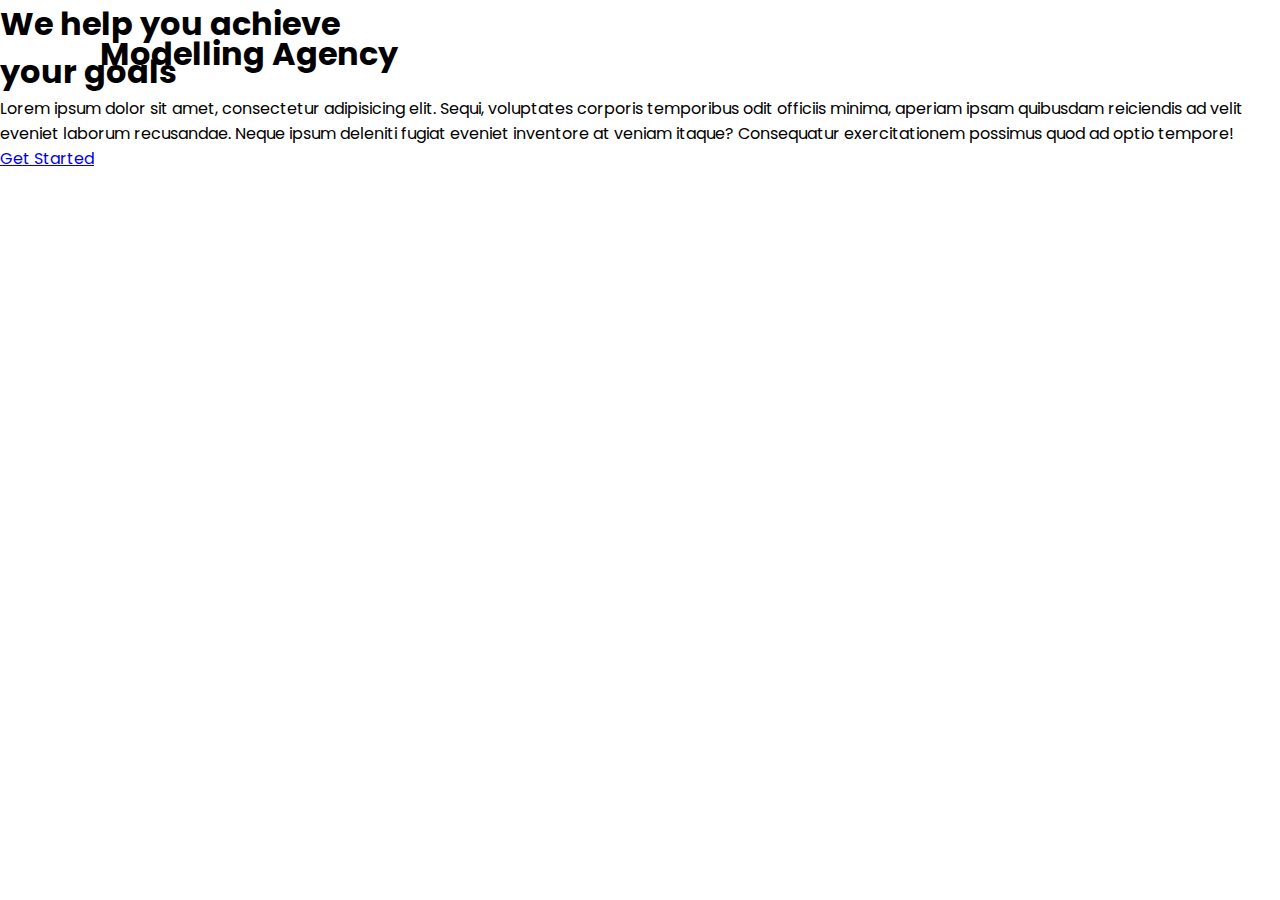
==== index.html @ aa06739d "upload" ====
<!DOCTYPE html>
<html lang="en">
<head>
    <meta charset="UTF-8">
    <meta http-equiv="X-UA-Compatible" content="IE=edge">
    <meta name="viewport" content="width=device-width, initial-scale=1.0">
    <link rel="stylesheet" href="styles.css">
    <title>Modelling Agency</title>
</head>
<body>
    <header>
        <div class="logo">Modelling Agency</div>
        <div class="toggle"></div>
        <div class="nav">
            <ul>
               <li><a href="index.html">Home</a></li>
               <li><a href="services.html">Services</a></li>
               <li><a href="work.html">Work</a></li>
               <li><a href="contact.html">Contact</a></li>
            </ul>
            <div class="socials">
                <ul>
                    <li>
                        <a href="https://github.com/BenevolenceEM">
                            <img src="images/github.png" target="_blank" alt="GitHub"/>
                        </a>
                    </li>
                    <li>
                        <a href="https://www.linkedin.com/in/benevolence-ed-malik-388316260/">
                            <img src="images/linkedin.png" target="_blank" alt="LinkedIn"/>
                        </a>
                    </li>
                </ul>
                <a href="mailto:maliksofia58@gmail.com" class="email">
                    <img src="images/email.png" alt="my email" />
                </a>
            </div>
        </div>
    </header>

    <section>
      <img src="images/home-img.jpg" class="home-img" alt="Home image">
      <div class="home-content">
        <h1>We help you achieve <br> your goals</h1>
        <p>Lorem ipsum dolor sit amet, consectetur adipisicing elit. 
            Sequi, voluptates corporis temporibus odit officiis minima, 
            aperiam ipsam quibusdam reiciendis ad velit eveniet laborum recusandae. 
            Neque ipsum deleniti fugiat eveniet inventore at veniam itaque? 
            Consequatur exercitationem possimus quod ad optio tempore!
        </p>
        <a href="contact.html" class="btn">Get Started</a>
      </div>  
    </section>

  <script src="script.js"></script>  
</body>
</html>
---- styles.css ----
@import url('https://fonts.googleapis.com/css2?family=Poppins');

* {
    box-sizing: border-box;
    margin: 0;
    padding: 0;
}

html, body {
    font-family: 'Poppins', sans-serif;
    color: black;
}

.logo {
    position: absolute;
    top: 30px;
    left: 100px;
    font-size: 2rem;
    font-weight: 700;
    z-index: 10;
}

.home-img {
    position: absolute;
    bottom: 0;
    right: 0;
    height: 110%;
}

.nav {
    display: none;
}
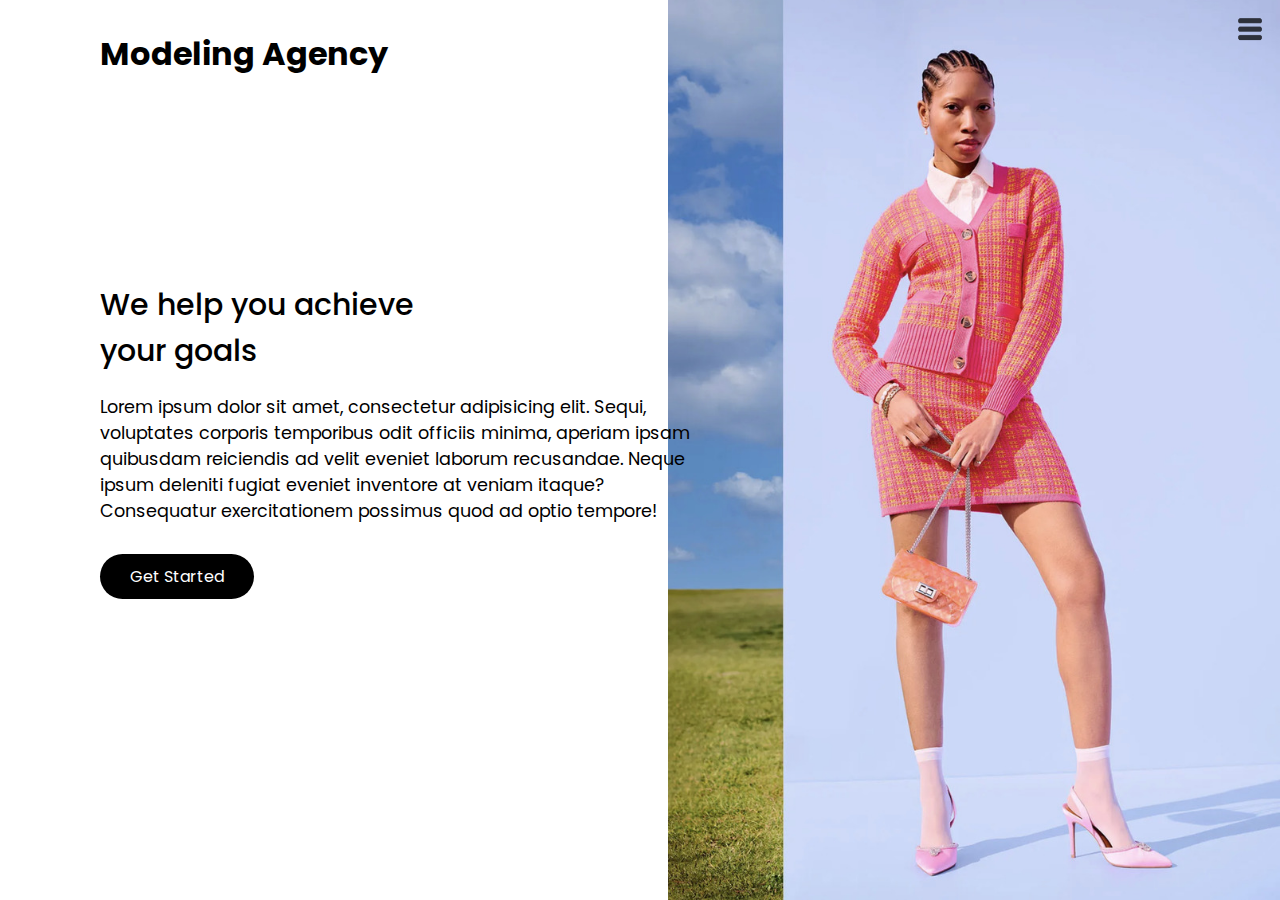
==== commit 670549e7: "upload" ====
--- a/index.html
+++ b/index.html
@@ -5,11 +5,11 @@
     <meta http-equiv="X-UA-Compatible" content="IE=edge">
     <meta name="viewport" content="width=device-width, initial-scale=1.0">
     <link rel="stylesheet" href="styles.css">
-    <title>Modelling Agency</title>
+    <title>Modeling Agency</title>
 </head>
 <body>
     <header>
-        <div class="logo">Modelling Agency</div>
+        <div class="logo">Modeling Agency</div>
         <div class="toggle"></div>
         <div class="nav">
             <ul>
--- a/styles.css
+++ b/styles.css
@@ -1,4 +1,8 @@
-@import url('https://fonts.googleapis.com/css2?family=Poppins');
+@import url('https://fonts.googleapis.com/css?family=Poppins:200,300,400,500,600,700,800,900&display=swap');
+
+:root {
+    --primary-color: black;
+}
 
 * {
     box-sizing: border-box;
@@ -11,22 +15,165 @@
     color: black;
 }
 
+h1 {
+    font-size: 30px;
+    font-weight: 500;
+}
+
+p {
+    margin: 20px 0 10px;
+    font-size: 1.1rem;
+}
+
+section {
+    display: flex;
+    height: 100vh;
+    align-items: center;
+    padding: 100px;
+}
+
 .logo {
     position: absolute;
     top: 30px;
     left: 100px;
     font-size: 2rem;
     font-weight: 700;
-    z-index: 10;
+    z-index: 20;
 }
 
+/* Menu */
+.toggle {
+    position: fixed;
+    top: 0;
+    right: 0;
+    width: 60px;
+    height: 60px;
+    background: url(images/menu-btn.png);
+    background-size: 40px;
+    background-repeat: no-repeat;
+    background-position: center;
+    z-index: 20;
+    cursor: pointer;
+}
+
+.toggle.active {
+    background: url(images/close-btn.jpg);
+    background-size: 30px;
+    background-repeat: no-repeat;
+    background-position: center;
+}
+
+/* Navigation */
+.nav {
+    position: fixed;
+    top: 0;
+    left: 100%;
+    width: 100%;
+    height: 100%;
+    background-color: white;
+    z-index: 15;
+    display: flex;
+    justify-content: center;
+    align-items: center;
+}
+
+.nav.active {
+    left: 0;
+}
+
+.nav ul {
+    position: relative;
+}
+
+.nav ul li {
+    position: relative;
+    list-style: none;
+    text-align: center;
+}
+
+.nav ul li a {
+    font-size: 2.2rem;
+    color: black;
+    text-decoration: none;
+    font-weight: 300;
+}
+
+.nav ul li a:hover {
+    color: rgb(14, 88, 173);
+}
+
+.nav .socials {
+    position: absolute;
+    top: 0;
+    left: 0;
+    width: 60px;
+    height: 100%;
+    display: flex;
+    justify-content: center;
+    align-items: center;
+}
+
+.nav .socials a {
+    display: inline-block;
+    transform: scale(0.5);
+}
+
+.nav .email {
+    position: absolute;
+    bottom: 20px;
+    transform: scale(0.5);
+}
+
+/* Main content */
 .home-img {
     position: absolute;
     bottom: 0;
     right: 0;
-    height: 110%;
+    height: 102%;
 }
 
-.nav {
-    display: none;
+.home-content {
+    position: relative;
+    z-index: 10;
+    max-width: 600px;
+}
+
+.btn {
+    cursor: pointer;
+    display: inline-block;
+    background: var(--primary-color);
+    color: white;
+    text-decoration: none;
+    padding: 10px 30px;
+    margin: 20px 0;
+    border: 0;
+    border-radius: 25px;
+}
+
+.btn:hover {
+    transform: scale(0.98);
+}
+
+/* Mobile device */
+@media(max-width: 1068px) {
+    .logo {
+        top: 10px;
+        left: 40px;
+        font-size: 1.5rem;
+    }
+
+    .nav ul li a {
+        font-size: 2rem;
+    }
+    
+    section {
+        padding: 100px 40px;
+    }
+
+    .home-img {
+        display: none;
+        /* display: flex;
+        width: 100%;
+        height: 100%; */
+    }
 }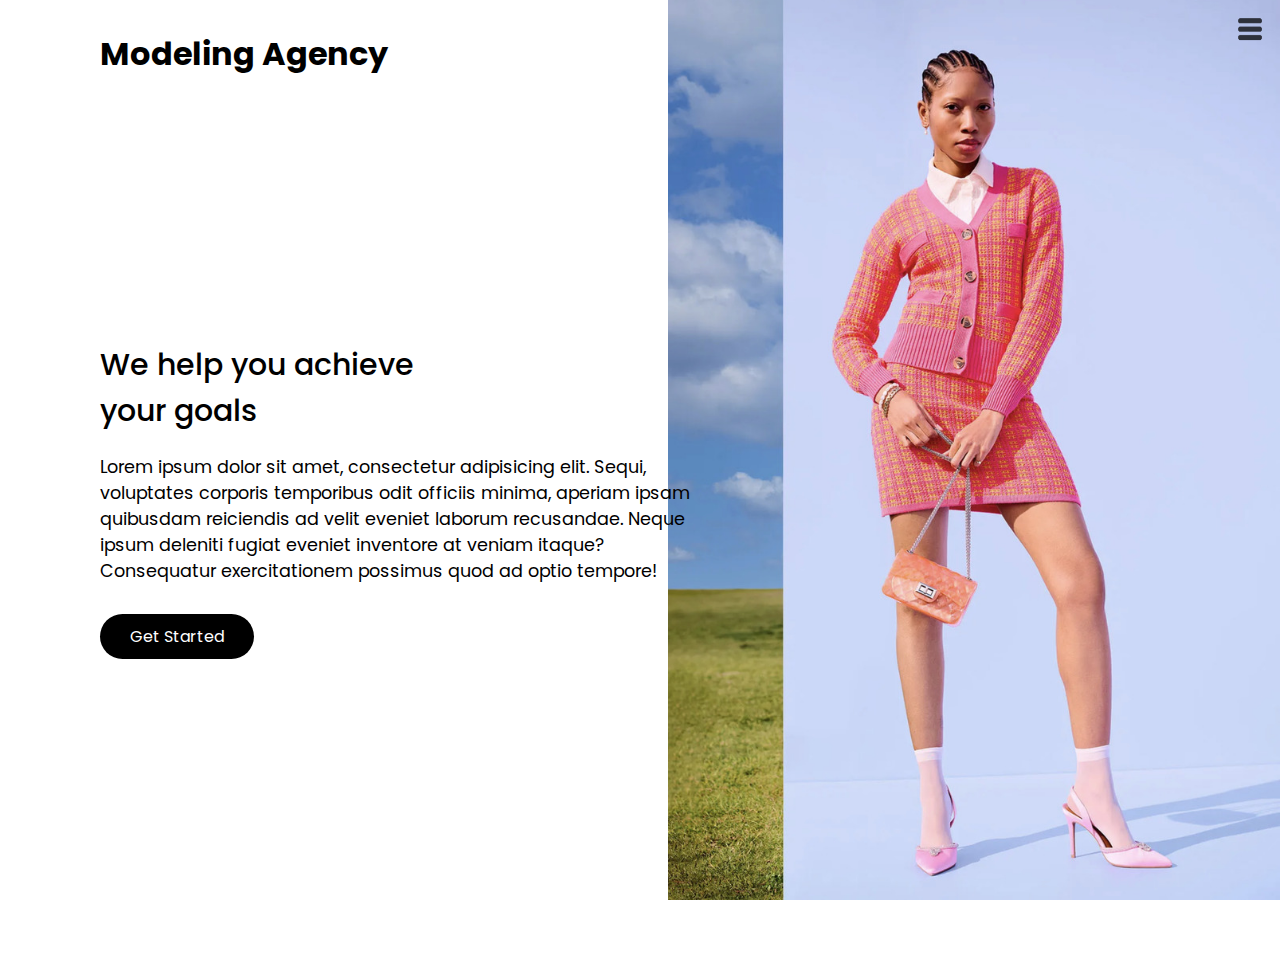
==== commit 68fe2dd6: "upload" ====
--- a/index.html
+++ b/index.html
@@ -38,7 +38,7 @@
         </div>
     </header>
 
-    <section>
+    <section class="home">
       <img src="images/home-img.jpg" class="home-img" alt="Home image">
       <div class="home-content">
         <h1>We help you achieve <br> your goals</h1>
--- a/styles.css
+++ b/styles.css
@@ -27,9 +27,16 @@
 
 section {
     display: flex;
+    flex-direction: column;
     height: 100vh;
     align-items: center;
     padding: 100px;
+    margin-top: 60px;
+}
+
+section.home {
+    flex-direction: row;
+    /* margin-top: 0; */
 }
 
 .logo {
@@ -154,6 +161,8 @@
     transform: scale(0.98);
 }
 
+/* Services */
+
 /* Mobile device */
 @media(max-width: 1068px) {
     .logo {
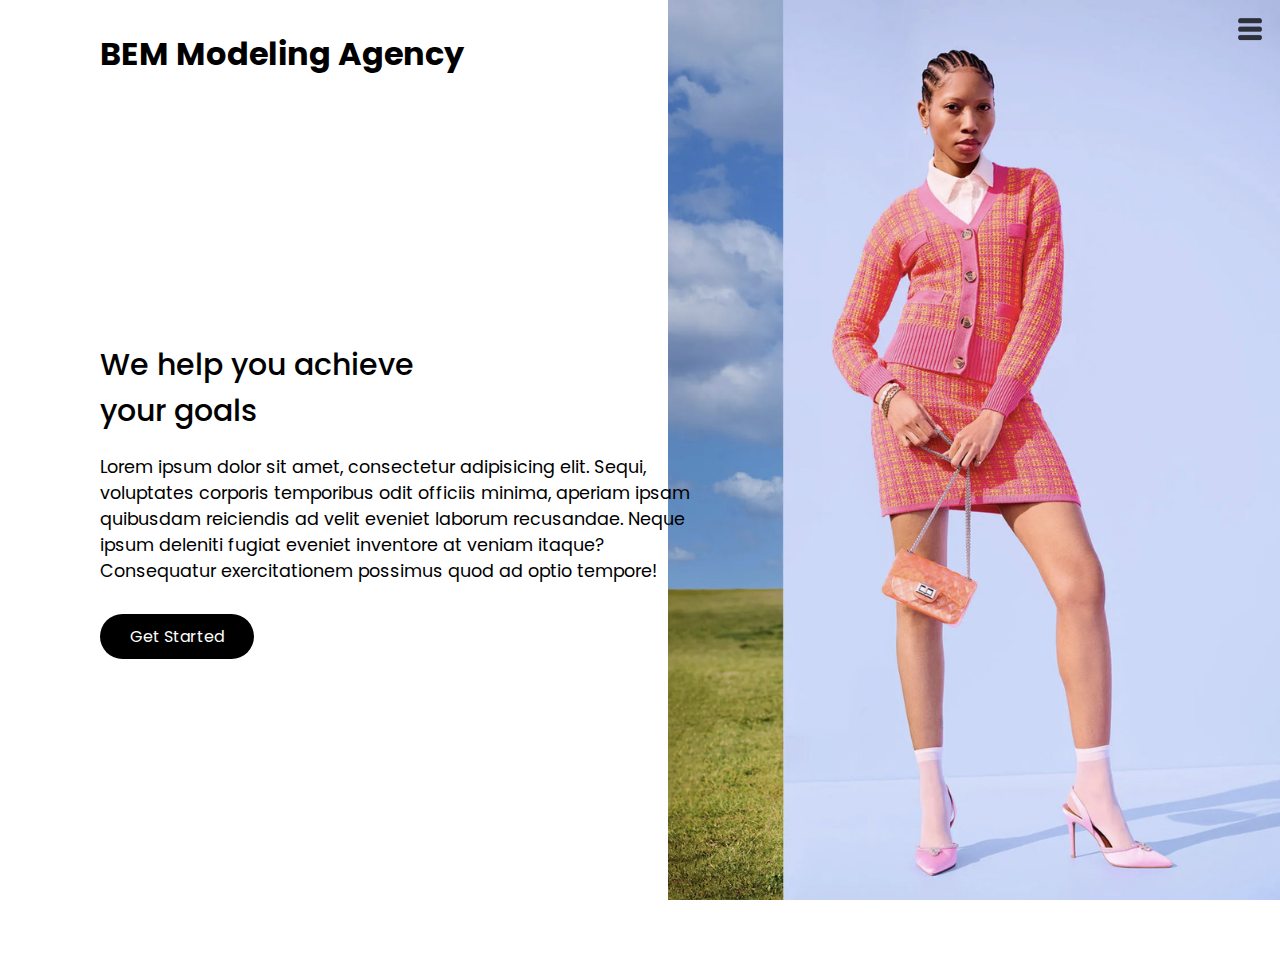
==== commit e43d878a: "Update index.html" ====
--- a/index.html
+++ b/index.html
@@ -5,11 +5,11 @@
     <meta http-equiv="X-UA-Compatible" content="IE=edge">
     <meta name="viewport" content="width=device-width, initial-scale=1.0">
     <link rel="stylesheet" href="styles.css">
-    <title>Modeling Agency</title>
+    <title>BEM Modeling Agency</title>
 </head>
 <body>
     <header>
-        <div class="logo">Modeling Agency</div>
+        <div class="logo">BEM Modeling Agency</div>
         <div class="toggle"></div>
         <div class="nav">
             <ul>
